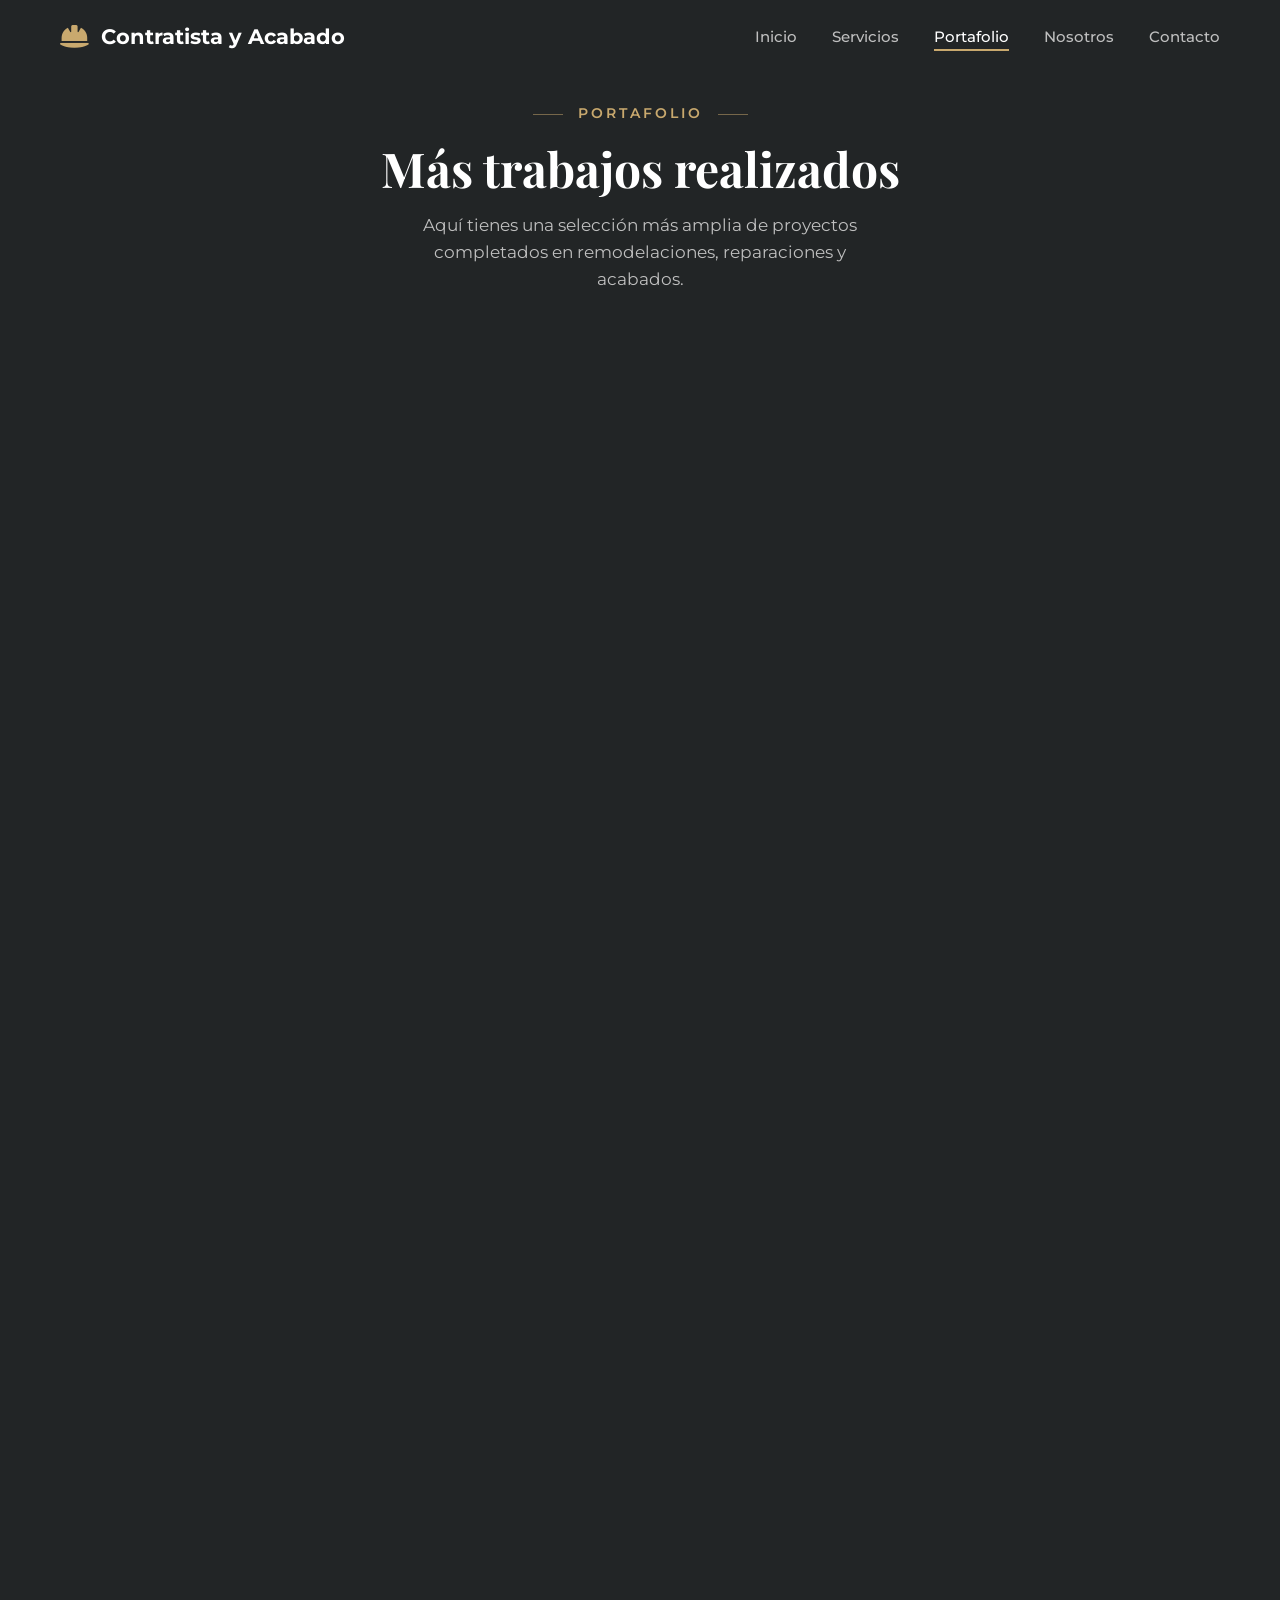
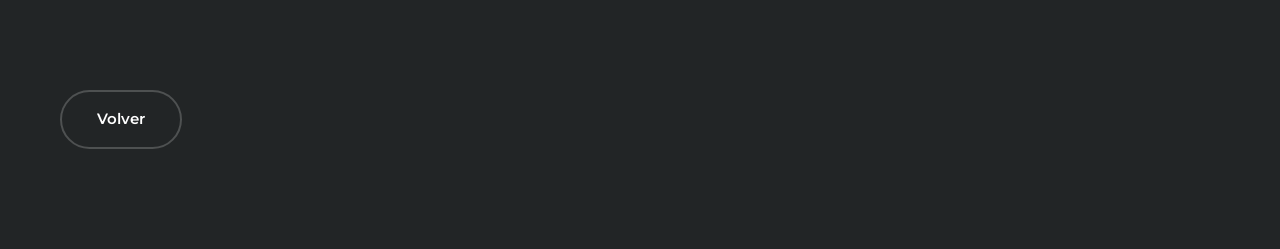
==== portfolio.html @ caec4cf6 "Add files via upload" ====
<!DOCTYPE html>
<html lang="es">
<head>
    <meta charset="UTF-8">
    <meta name="viewport" content="width=device-width, initial-scale=1.0">
    <title>Portafolio | Contratista y Acabado</title>
    <link rel="stylesheet" href="css/styles.css">
    <link rel="preconnect" href="https://fonts.googleapis.com">
    <link rel="preconnect" href="https://fonts.gstatic.com" crossorigin>
    <link href="https://fonts.googleapis.com/css2?family=Montserrat:wght@300;400;500;600;700;800&family=Playfair+Display:wght@400;500;600;700&display=swap" rel="stylesheet">
    <link rel="stylesheet" href="https://cdnjs.cloudflare.com/ajax/libs/font-awesome/6.5.1/css/all.min.css">
</head>
<body>
    <nav class="navbar" id="navbar">
        <div class="nav-container">
            <a href="index.html" class="logo">
                <i class="fas fa-hard-hat"></i>
                <span>Contratista y Acabado</span>
            </a>
            <button class="menu-toggle" id="menuToggle" aria-label="Abrir menú">
                <span></span>
                <span></span>
                <span></span>
            </button>
            <ul class="nav-links" id="navLinks">
                <li><a href="index.html#inicio" class="nav-link">Inicio</a></li>
                <li><a href="index.html#servicios" class="nav-link">Servicios</a></li>
                <li><a href="portfolio.html" class="nav-link active">Portafolio</a></li>
                <li><a href="index.html#nosotros" class="nav-link">Nosotros</a></li>
                <li><a href="index.html#contacto" class="nav-link">Contacto</a></li>
            </ul>
        </div>
    </nav>

    <section class="portfolio" id="trabajos">
        <div class="container">
            <div class="section-header">
                <span class="section-tag">Portafolio</span>
                <h2 class="section-title">Más trabajos realizados</h2>
                <p class="section-desc">Aquí tienes una selección más amplia de proyectos completados en remodelaciones, reparaciones y acabados.</p>
            </div>
            <div class="portfolio-grid">
                <div class="portfolio-item" data-category="remodelacion">
                    <img src="https://images.unsplash.com/photo-1505693416388-ac5ce068fe85?w=800&h=600&fit=crop" alt="Remodelación Exterior">
                    <div class="portfolio-overlay">
                        <div class="portfolio-info">
                            <span class="portfolio-tag">Remodelación</span>
                            <h3>Fachada Renovada</h3>
                            <p>Remodelación exterior con pintura y nuevos acabados.</p>
                            <button class="portfolio-btn" onclick="openLightbox(this)"><i class="fas fa-expand"></i> Ver Detalle</button>
                        </div>
                    </div>
                </div>
                <div class="portfolio-item" data-category="acabado">
                    <img src="https://images.unsplash.com/photo-1494526585095-c41746248156?w=800&h=600&fit=crop" alt="Acabado de lujo">
                    <div class="portfolio-overlay">
                        <div class="portfolio-info">
                            <span class="portfolio-tag">Acabados</span>
                            <h3>Acabado Moderno</h3>
                            <p>Texturizado y detalle en yeso para sala principal.</p>
                            <button class="portfolio-btn" onclick="openLightbox(this)"><i class="fas fa-expand"></i> Ver Detalle</button>
                        </div>
                    </div>
                </div>
                <div class="portfolio-item" data-category="reparacion">
                    <img src="https://images.unsplash.com/photo-1533495941368-0c6c6c96b87f?w=800&h=600&fit=crop" alt="Reparación de muro">
                    <div class="portfolio-overlay">
                        <div class="portfolio-info">
                            <span class="portfolio-tag">Reparación</span>
                            <h3>Muro Reforzado</h3>
                            <p>Reparación estructural con refuerzo de hormigón.</p>
                            <button class="portfolio-btn" onclick="openLightbox(this)"><i class="fas fa-expand"></i> Ver Detalle</button>
                        </div>
                    </div>
                </div>
                <div class="portfolio-item" data-category="remodelacion">
                    <img src="https://images.unsplash.com/photo-1524758631624-e2822e304c36?w=800&h=600&fit=crop" alt="Remodelación de oficina">
                    <div class="portfolio-overlay">
                        <div class="portfolio-info">
                            <span class="portfolio-tag">Remodelación</span>
                            <h3>Oficina Comercial</h3>
                            <p>Rediseño de espacio comercial con acabado elegante.</p>
                            <button class="portfolio-btn" onclick="openLightbox(this)"><i class="fas fa-expand"></i> Ver Detalle</button>
                        </div>
                    </div>
                </div>
                <div class="portfolio-item" data-category="acabado">
                    <img src="https://images.unsplash.com/photo-1505693416388-ac5ce068fe85?w=800&h=600&fit=crop" alt="Instalación de pisos">
                    <div class="portfolio-overlay">
                        <div class="portfolio-info">
                            <span class="portfolio-tag">Acabados</span>
                            <h3>Piso de alto impacto</h3>
                            <p>Instalación de piso en porcelanato con acabado premium.</p>
                            <button class="portfolio-btn" onclick="openLightbox(this)"><i class="fas fa-expand"></i> Ver Detalle</button>
                        </div>
                    </div>
                </div>
                <div class="portfolio-item" data-category="reparacion">
                    <img src="https://images.unsplash.com/photo-1542314831-068cd1dbfeeb?w=800&h=600&fit=crop" alt="Pintado interior">
                    <div class="portfolio-overlay">
                        <div class="portfolio-info">
                            <span class="portfolio-tag">Reparación</span>
                            <h3>Pintura Interior</h3>
                            <p>Trabajo de pintura con acabado impecable y duradero.</p>
                            <button class="portfolio-btn" onclick="openLightbox(this)"><i class="fas fa-expand"></i> Ver Detalle</button>
                        </div>
                    </div>
                </div>
                <div class="portfolio-item" data-category="acabado">
                    <img src="https://images.unsplash.com/photo-1600566753190-17f0baa2a6c3?w=600&h=400&fit=crop" alt="Pisos de Mármol">
                    <div class="portfolio-overlay">
                        <div class="portfolio-info">
                            <span class="portfolio-tag">Acabados</span>
                            <h3>Pisos de Mármol</h3>
                            <p>Instalación de pisos de mármol Carrara</p>
                            <button class="portfolio-btn" onclick="openLightbox(this)">
                                <i class="fas fa-expand"></i> Ver Detalle
                            </button>
                        </div>
                    </div>
                </div>
                <div class="portfolio-item" data-category="reparacion">
                    <img src="https://images.unsplash.com/photo-1581578731548-c64695cc6952?w=600&h=400&fit=crop" alt="Pintura Profesional">
                    <div class="portfolio-overlay">
                        <div class="portfolio-info">
                            <span class="portfolio-tag">Reparación</span>
                            <h3>Pintura Profesional</h3>
                            <p>Acabado impecable en interiores y exteriores</p>
                            <button class="portfolio-btn" onclick="openLightbox(this)">
                                <i class="fas fa-expand"></i> Ver Detalle
                            </button>
                        </div>
                    </div>
                </div>
                <div class="portfolio-item" data-category="remodelacion">
                    <img src="https://images.unsplash.com/photo-1600607687939-ce8a6c25118c?w=600&h=400&fit=crop" alt="Dormitorio Principal">
                    <div class="portfolio-overlay">
                        <div class="portfolio-info">
                            <span class="portfolio-tag">Remodelación</span>
                            <h3>Dormitorio Principal</h3>
                            <p>Suite con vestidor y baño privado</p>
                            <button class="portfolio-btn" onclick="openLightbox(this)">
                                <i class="fas fa-expand"></i> Ver Detalle
                            </button>
                        </div>
                    </div>
                </div>
                <div class="portfolio-item" data-category="acabado">
                    <img src="https://images.unsplash.com/photo-1600566752355-35792bedcfea?w=600&h=400&fit=crop" alt="Cocina Minimalista">
                    <div class="portfolio-overlay">
                        <div class="portfolio-info">
                            <span class="portfolio-tag">Acabados</span>
                            <h3>Cocina Minimalista</h3>
                            <p>Acabados en mate con iluminación LED</p>
                            <button class="portfolio-btn" onclick="openLightbox(this)">
                                <i class="fas fa-expand"></i> Ver Detalle
                            </button>
                        </div>
                    </div>
                </div>
                <div class="portfolio-item" data-category="acabado">
                    <img src="https://images.unsplash.com/photo-1600566753190-17f0baa2a6c3?w=600&h=400&fit=crop" alt="Pisos de Mármol">
                    <div class="portfolio-overlay">
                        <div class="portfolio-info">
                            <span class="portfolio-tag">Acabados</span>
                            <h3>Pisos de Mármol</h3>
                            <p>Instalación de pisos de mármol Carrara</p>
                            <button class="portfolio-btn" onclick="openLightbox(this)">
                                <i class="fas fa-expand"></i> Ver Detalle
                            </button>
                        </div>
                    </div>
                </div>
                <div class="portfolio-item" data-category="reparacion">
                    <img src="https://images.unsplash.com/photo-1581578731548-c64695cc6952?w=600&h=400&fit=crop" alt="Pintura Profesional">
                    <div class="portfolio-overlay">
                        <div class="portfolio-info">
                            <span class="portfolio-tag">Reparación</span>
                            <h3>Pintura Profesional</h3>
                            <p>Acabado impecable en interiores y exteriores</p>
                            <button class="portfolio-btn" onclick="openLightbox(this)">
                                <i class="fas fa-expand"></i> Ver Detalle
                            </button>
                        </div>
                    </div>
                </div>
                <div class="portfolio-item" data-category="remodelacion">
                    <img src="https://images.unsplash.com/photo-1600607687939-ce8a6c25118c?w=600&h=400&fit=crop" alt="Dormitorio Principal">
                    <div class="portfolio-overlay">
                        <div class="portfolio-info">
                            <span class="portfolio-tag">Remodelación</span>
                            <h3>Dormitorio Principal</h3>
                            <p>Suite con vestidor y baño privado</p>
                            <button class="portfolio-btn" onclick="openLightbox(this)">
                                <i class="fas fa-expand"></i> Ver Detalle
                            </button>
                        </div>
                    </div>
                </div>
                <div class="portfolio-item" data-category="acabado">
                    <img src="https://images.unsplash.com/photo-1600566752355-35792bedcfea?w=600&h=400&fit=crop" alt="Cocina Minimalista">
                    <div class="portfolio-overlay">
                        <div class="portfolio-info">
                            <span class="portfolio-tag">Acabados</span>
                            <h3>Cocina Minimalista</h3>
                            <p>Acabados en mate con iluminación LED</p>
                            <button class="portfolio-btn" onclick="openLightbox(this)">
                                <i class="fas fa-expand"></i> Ver Detalle
                            </button>
                        </div>
                    </div>
                </div>
                <div class="portfolio-item" data-category="acabado">
                    <img src="https://images.unsplash.com/photo-1600566753190-17f0baa2a6c3?w=600&h=400&fit=crop" alt="Pisos de Mármol">
                    <div class="portfolio-overlay">
                        <div class="portfolio-info">
                            <span class="portfolio-tag">Acabados</span>
                            <h3>Pisos de Mármol</h3>
                            <p>Instalación de pisos de mármol Carrara</p>
                            <button class="portfolio-btn" onclick="openLightbox(this)">
                                <i class="fas fa-expand"></i> Ver Detalle
                            </button>
                        </div>
                    </div>
                </div>
                <div class="portfolio-item" data-category="reparacion">
                    <img src="https://images.unsplash.com/photo-1581578731548-c64695cc6952?w=600&h=400&fit=crop" alt="Pintura Profesional">
                    <div class="portfolio-overlay">
                        <div class="portfolio-info">
                            <span class="portfolio-tag">Reparación</span>
                            <h3>Pintura Profesional</h3>
                            <p>Acabado impecable en interiores y exteriores</p>
                            <button class="portfolio-btn" onclick="openLightbox(this)">
                                <i class="fas fa-expand"></i> Ver Detalle
                            </button>
                        </div>
                    </div>
                </div>
                <div class="portfolio-item" data-category="remodelacion">
                    <img src="https://images.unsplash.com/photo-1600607687939-ce8a6c25118c?w=600&h=400&fit=crop" alt="Dormitorio Principal">
                    <div class="portfolio-overlay">
                        <div class="portfolio-info">
                            <span class="portfolio-tag">Remodelación</span>
                            <h3>Dormitorio Principal</h3>
                            <p>Suite con vestidor y baño privado</p>
                            <button class="portfolio-btn" onclick="openLightbox(this)">
                                <i class="fas fa-expand"></i> Ver Detalle
                            </button>
                        </div>
                    </div>
                </div>
                <div class="portfolio-item" data-category="acabado">
                    <img src="https://images.unsplash.com/photo-1600566752355-35792bedcfea?w=600&h=400&fit=crop" alt="Cocina Minimalista">
                    <div class="portfolio-overlay">
                        <div class="portfolio-info">
                            <span class="portfolio-tag">Acabados</span>
                            <h3>Cocina Minimalista</h3>
                            <p>Acabados en mate con iluminación LED</p>
                            <button class="portfolio-btn" onclick="openLightbox(this)">
                                <i class="fas fa-expand"></i> Ver Detalle
                            </button>
                        </div>
                    </div>
                </div>
                <div class="portfolio-item" data-category="acabado">
                    <img src="https://images.unsplash.com/photo-1600566753190-17f0baa2a6c3?w=600&h=400&fit=crop" alt="Pisos de Mármol">
                    <div class="portfolio-overlay">
                        <div class="portfolio-info">
                            <span class="portfolio-tag">Acabados</span>
                            <h3>Pisos de Mármol</h3>
                            <p>Instalación de pisos de mármol Carrara</p>
                            <button class="portfolio-btn" onclick="openLightbox(this)">
                                <i class="fas fa-expand"></i> Ver Detalle
                            </button>
                        </div>
                    </div>
                </div>
                <div class="portfolio-item" data-category="reparacion">
                    <img src="https://images.unsplash.com/photo-1581578731548-c64695cc6952?w=600&h=400&fit=crop" alt="Pintura Profesional">
                    <div class="portfolio-overlay">
                        <div class="portfolio-info">
                            <span class="portfolio-tag">Reparación</span>
                            <h3>Pintura Profesional</h3>
                            <p>Acabado impecable en interiores y exteriores</p>
                            <button class="portfolio-btn" onclick="openLightbox(this)">
                                <i class="fas fa-expand"></i> Ver Detalle
                            </button>
                        </div>
                    </div>
                </div>
                <div class="portfolio-item" data-category="remodelacion">
                    <img src="https://images.unsplash.com/photo-1600607687939-ce8a6c25118c?w=600&h=400&fit=crop" alt="Dormitorio Principal">
                    <div class="portfolio-overlay">
                        <div class="portfolio-info">
                            <span class="portfolio-tag">Remodelación</span>
                            <h3>Dormitorio Principal</h3>
                            <p>Suite con vestidor y baño privado</p>
                            <button class="portfolio-btn" onclick="openLightbox(this)">
                                <i class="fas fa-expand"></i> Ver Detalle
                            </button>
                        </div>
                    </div>
                </div>
                <div class="portfolio-item" data-category="acabado">
                    <img src="https://images.unsplash.com/photo-1600566752355-35792bedcfea?w=600&h=400&fit=crop" alt="Cocina Minimalista">
                    <div class="portfolio-overlay">
                        <div class="portfolio-info">
                            <span class="portfolio-tag">Acabados</span>
                            <h3>Cocina Minimalista</h3>
                            <p>Acabados en mate con iluminación LED</p>
                            <button class="portfolio-btn" onclick="openLightbox(this)">
                                <i class="fas fa-expand"></i> Ver Detalle
                            </button>
                        </div>
                    </div>
                </div>
            </div>
            <div class="portfolio-more">
                <a href="index.html#trabajos" class="btn btn-outline">Volver</a>
            </div>
        </div>
    </section>

    <div class="lightbox" id="lightbox">
        <button class="lightbox-close" onclick="closeLightbox()"><i class="fas fa-times"></i></button>
        <img src="" alt="Imagen ampliada" id="lightboxImg">
        <div class="lightbox-caption" id="lightboxCaption"></div>
    </div>

    <script src="js/script.js"></script>
</body>
</html>
---- css/styles.css ----
/* ============================================
   PALETA DE COLORES
   Onyx:      #222526
   Graphite:  #353A3E
   Platinum:  #E0E0E0
   Jet Black: #1A1A1A
   Ash:       #BFBFBF
   ============================================ */

:root {
    --onyx: #222526;
    --graphite: #353A3E;
    --platinum: #E0E0E0;
    --jet-black: #1A1A1A;
    --ash: #BFBFBF;
    --white: #FFFFFF;
    --whatsapp: #25D366;
    --whatsapp-dark: #128C7E;
    --accent: #C9A96E;
    --accent-light: #E8D5A3;
}

* {
    margin: 0;
    padding: 0;
    box-sizing: border-box;
}

html {
    scroll-behavior: smooth;
    font-size: 16px;
}

body {
    font-family: 'Montserrat', sans-serif;
    background-color: var(--jet-black);
    color: var(--platinum);
    line-height: 1.6;
    overflow-x: hidden;
}

.container {
    max-width: 1200px;
    margin: 0 auto;
    padding: 0 20px;
}

/* ============================================
   NAVEGACIÓN
   ============================================ */
.navbar {
    position: fixed;
    top: 0;
    left: 0;
    width: 100%;
    z-index: 1000;
    padding: 20px 0;
    transition: all 0.4s ease;
    background: transparent;
}

.navbar.scrolled {
    background: rgba(26, 26, 26, 0.95);
    backdrop-filter: blur(20px);
    padding: 15px 0;
    box-shadow: 0 4px 30px rgba(0, 0, 0, 0.3);
}

.nav-container {
    max-width: 1200px;
    margin: 0 auto;
    padding: 0 20px;
    display: flex;
    justify-content: space-between;
    align-items: center;
}

.logo {
    display: flex;
    align-items: center;
    gap: 12px;
    text-decoration: none;
    color: var(--white);
    font-weight: 700;
    font-size: 1.3rem;
    transition: all 0.3s ease;
}

.logo i {
    font-size: 1.6rem;
    color: var(--accent);
    transition: transform 0.3s ease;
}

.logo:hover i {
    transform: rotate(15deg) scale(1.1);
}

.nav-links {
    display: flex;
    list-style: none;
    gap: 35px;
}

.nav-link {
    text-decoration: none;
    color: var(--ash);
    font-weight: 500;
    font-size: 0.95rem;
    position: relative;
    transition: color 0.3s ease;
    padding: 5px 0;
}

.nav-link::after {
    content: '';
    position: absolute;
    bottom: 0;
    left: 0;
    width: 0;
    height: 2px;
    background: var(--accent);
    transition: width 0.3s ease;
}

.nav-link:hover,
.nav-link.active {
    color: var(--white);
}

.nav-link:hover::after,
.nav-link.active::after {
    width: 100%;
}

.menu-toggle {
    display: none;
    flex-direction: column;
    gap: 5px;
    background: none;
    border: none;
    cursor: pointer;
    padding: 5px;
}

.menu-toggle span {
    display: block;
    width: 28px;
    height: 2px;
    background: var(--white);
    transition: all 0.3s ease;
    border-radius: 2px;
}

.menu-toggle.active span:nth-child(1) {
    transform: rotate(45deg) translate(5px, 5px);
}

.menu-toggle.active span:nth-child(2) {
    opacity: 0;
}

.menu-toggle.active span:nth-child(3) {
    transform: rotate(-45deg) translate(5px, -5px);
}

/* ============================================
   HERO
   ============================================ */
.hero {
    min-height: 100vh;
    display: flex;
    align-items: center;
    justify-content: center;
    position: relative;
    background: linear-gradient(135deg, var(--jet-black) 0%, var(--onyx) 50%, var(--graphite) 100%);
    overflow: hidden;
}

.hero::before {
    content: '';
    position: absolute;
    top: -50%;
    right: -20%;
    width: 600px;
    height: 600px;
    background: radial-gradient(circle, rgba(201, 169, 110, 0.08) 0%, transparent 70%);
    border-radius: 50%;
    animation: pulse 8s ease-in-out infinite;
}

.hero::after {
    content: '';
    position: absolute;
    bottom: -30%;
    left: -10%;
    width: 400px;
    height: 400px;
    background: radial-gradient(circle, rgba(191, 191, 191, 0.05) 0%, transparent 70%);
    border-radius: 50%;
    animation: pulse 10s ease-in-out infinite reverse;
}

@keyframes pulse {
    0%, 100% { transform: scale(1); opacity: 0.5; }
    50% { transform: scale(1.2); opacity: 1; }
}

.hero-overlay {
    position: absolute;
    top: 0;
    left: 0;
    width: 100%;
    height: 100%;
    background: url("data:image/svg+xml,%3Csvg width='60' height='60' viewBox='0 0 60 60' xmlns='http://www.w3.org/2000/svg'%3E%3Cg fill='none' fill-rule='evenodd'%3E%3Cg fill='%23ffffff' fill-opacity='0.02'%3E%3Cpath d='M36 34v-4h-2v4h-4v2h4v4h2v-4h4v-2h-4zm0-30V0h-2v4h-4v2h4v4h2V6h4V4h-4zM6 34v-4H4v4H0v2h4v4h2v-4h4v-2H6zM6 4V0H4v4H0v2h4v4h2V6h4V4H6z'/%3E%3C/g%3E%3C/g%3E%3C/svg%3E");
    opacity: 0.5;
}

.hero-content {
    position: relative;
    z-index: 2;
    text-align: center;
    max-width: 800px;
    padding: 0 20px;
    animation: fadeInUp 1s ease-out;
}

@keyframes fadeInUp {
    from {
        opacity: 0;
        transform: translateY(40px);
    }
    to {
        opacity: 1;
        transform: translateY(0);
    }
}

.hero-badge {
    display: inline-flex;
    align-items: center;
    gap: 8px;
    background: rgba(201, 169, 110, 0.15);
    border: 1px solid rgba(201, 169, 110, 0.3);
    padding: 8px 20px;
    border-radius: 50px;
    font-size: 0.85rem;
    color: var(--accent);
    margin-bottom: 30px;
    animation: fadeInUp 1s ease-out 0.2s both;
}

.hero-badge i {
    color: var(--accent);
}

.hero-title {
    font-family: 'Playfair Display', serif;
    font-size: clamp(2.5rem, 6vw, 4.5rem);
    font-weight: 700;
    color: var(--white);
    line-height: 1.15;
    margin-bottom: 25px;
    animation: fadeInUp 1s ease-out 0.3s both;
}

.hero-title .highlight {
    color: var(--accent);
    position: relative;
}

.hero-title .highlight::after {
    content: '';
    position: absolute;
    bottom: 5px;
    left: 0;
    width: 100%;
    height: 8px;
    background: rgba(201, 169, 110, 0.2);
    z-index: -1;
    border-radius: 4px;
}

.hero-subtitle {
    font-size: 1.15rem;
    color: var(--ash);
    max-width: 600px;
    margin: 0 auto 40px;
    line-height: 1.8;
    animation: fadeInUp 1s ease-out 0.5s both;
}

.hero-buttons {
    display: flex;
    gap: 20px;
    justify-content: center;
    flex-wrap: wrap;
    animation: fadeInUp 1s ease-out 0.7s both;
}

/* Botones */
.btn {
    display: inline-flex;
    align-items: center;
    gap: 10px;
    padding: 15px 35px;
    border-radius: 50px;
    font-weight: 600;
    font-size: 0.95rem;
    text-decoration: none;
    transition: all 0.4s cubic-bezier(0.4, 0, 0.2, 1);
    cursor: pointer;
    border: none;
    position: relative;
    overflow: hidden;
}

.btn::before {
    content: '';
    position: absolute;
    top: 0;
    left: -100%;
    width: 100%;
    height: 100%;
    background: linear-gradient(90deg, transparent, rgba(255,255,255,0.2), transparent);
    transition: left 0.5s ease;
}

.btn:hover::before {
    left: 100%;
}

.btn-primary {
    background: var(--accent);
    color: var(--jet-black);
    box-shadow: 0 10px 30px rgba(201, 169, 110, 0.3);
}

.btn-primary:hover {
    transform: translateY(-3px);
    box-shadow: 0 15px 40px rgba(201, 169, 110, 0.4);
}

.btn-outline {
    background: transparent;
    color: var(--white);
    border: 2px solid rgba(255, 255, 255, 0.2);
}

.btn-outline:hover {
    border-color: var(--accent);
    color: var(--accent);
    transform: translateY(-3px);
}

.btn-whatsapp {
    background: var(--whatsapp);
    color: var(--white);
    font-size: 1.1rem;
    padding: 18px 45px;
    box-shadow: 0 10px 30px rgba(37, 211, 102, 0.3);
}

.btn-whatsapp:hover {
    background: var(--whatsapp-dark);
    transform: translateY(-3px);
    box-shadow: 0 15px 40px rgba(37, 211, 102, 0.4);
}

.hero-scroll {
    position: absolute;
    bottom: 40px;
    left: 50%;
    transform: translateX(-50%);
    display: flex;
    flex-direction: column;
    align-items: center;
    gap: 10px;
    color: var(--ash);
    font-size: 0.8rem;
    animation: fadeInUp 1s ease-out 1s both;
}

.scroll-mouse {
    width: 24px;
    height: 40px;
    border: 2px solid var(--ash);
    border-radius: 12px;
    position: relative;
}

.scroll-wheel {
    width: 4px;
    height: 8px;
    background: var(--accent);
    border-radius: 2px;
    position: absolute;
    top: 8px;
    left: 50%;
    transform: translateX(-50%);
    animation: scrollWheel 2s ease-in-out infinite;
}

@keyframes scrollWheel {
    0% { top: 8px; opacity: 1; }
    100% { top: 24px; opacity: 0; }
}

/* ============================================
   ESTADÍSTICAS
   ============================================ */
.stats-section {
    background: var(--onyx);
    padding: 60px 0;
    position: relative;
}

.stats-section::before {
    content: '';
    position: absolute;
    top: 0;
    left: 0;
    width: 100%;
    height: 1px;
    background: linear-gradient(90deg, transparent, var(--graphite), transparent);
}

.stats-container {
    max-width: 1200px;
    margin: 0 auto;
    padding: 0 20px;
    display: grid;
    grid-template-columns: repeat(4, 1fr);
    gap: 40px;
}

.stat-item {
    text-align: center;
    padding: 20px;
    opacity: 0;
    transform: translateY(30px);
    transition: all 0.6s ease;
}

.stat-item.visible {
    opacity: 1;
    transform: translateY(0);
}

.stat-icon {
    width: 60px;
    height: 60px;
    background: rgba(201, 169, 110, 0.1);
    border-radius: 16px;
    display: flex;
    align-items: center;
    justify-content: center;
    margin: 0 auto 15px;
    font-size: 1.5rem;
    color: var(--accent);
    transition: all 0.3s ease;
}

.stat-item:hover .stat-icon {
    background: var(--accent);
    color: var(--jet-black);
    transform: rotateY(360deg);
}

.stat-number {
    font-family: 'Playfair Display', serif;
    font-size: 2.8rem;
    font-weight: 700;
    color: var(--white);
    line-height: 1;
    margin-bottom: 8px;
}

.stat-label {
    font-size: 0.9rem;
    color: var(--ash);
    font-weight: 500;
}

/* ============================================
   SECCIONES GENERALES
   ============================================ */
.section-header {
    text-align: center;
    margin-bottom: 60px;
}

.section-tag {
    display: inline-block;
    font-size: 0.85rem;
    font-weight: 600;
    text-transform: uppercase;
    letter-spacing: 3px;
    color: var(--accent);
    margin-bottom: 15px;
    position: relative;
}

.section-tag::before,
.section-tag::after {
    content: '';
    display: inline-block;
    width: 30px;
    height: 1px;
    background: var(--accent);
    vertical-align: middle;
    margin: 0 15px;
    opacity: 0.5;
}

.section-title {
    font-family: 'Playfair Display', serif;
    font-size: clamp(2rem, 4vw, 3rem);
    font-weight: 700;
    color: var(--white);
    margin-bottom: 15px;
    line-height: 1.2;
}

.section-desc {
    font-size: 1.05rem;
    color: var(--ash);
    max-width: 500px;
    margin: 0 auto;
}

/* ============================================
   SERVICIOS
   ============================================ */
.services {
    padding: 100px 0;
    background: var(--jet-black);
    position: relative;
}

.services::before {
    content: '';
    position: absolute;
    top: 0;
    left: 0;
    width: 100%;
    height: 1px;
    background: linear-gradient(90deg, transparent, var(--graphite), transparent);
}

.services-grid {
    display: grid;
    grid-template-columns: repeat(3, 1fr);
    gap: 30px;
}

.service-card {
    background: var(--onyx);
    border: 1px solid rgba(255, 255, 255, 0.05);
    border-radius: 20px;
    padding: 40px 30px;
    text-align: center;
    transition: all 0.4s cubic-bezier(0.4, 0, 0.2, 1);
    position: relative;
    overflow: hidden;
    opacity: 0;
    transform: translateY(40px);
}

.service-card.visible {
    opacity: 1;
    transform: translateY(0);
}

.service-card::before {
    content: '';
    position: absolute;
    top: 0;
    left: 0;
    width: 100%;
    height: 3px;
    background: linear-gradient(90deg, var(--accent), transparent);
    transform: scaleX(0);
    transform-origin: left;
    transition: transform 0.4s ease;
}

.service-card:hover {
    transform: translateY(-10px);
    border-color: rgba(201, 169, 110, 0.2);
    box-shadow: 0 20px 50px rgba(0, 0, 0, 0.3);
}

.service-card:hover::before {
    transform: scaleX(1);
}

.service-icon {
    width: 70px;
    height: 70px;
    background: rgba(201, 169, 110, 0.1);
    border-radius: 20px;
    display: flex;
    align-items: center;
    justify-content: center;
    margin: 0 auto 25px;
    font-size: 1.8rem;
    color: var(--accent);
    transition: all 0.3s ease;
}

.service-card:hover .service-icon {
    background: var(--accent);
    color: var(--jet-black);
    transform: scale(1.1) rotate(-5deg);
}

.service-card h3 {
    font-size: 1.3rem;
    font-weight: 700;
    color: var(--white);
    margin-bottom: 15px;
}

.service-card p {
    font-size: 0.95rem;
    color: var(--ash);
    line-height: 1.7;
    margin-bottom: 25px;
}

.service-link {
    display: inline-flex;
    align-items: center;
    gap: 8px;
    color: var(--accent);
    text-decoration: none;
    font-weight: 600;
    font-size: 0.9rem;
    transition: all 0.3s ease;
}

.service-link i {
    transition: transform 0.3s ease;
}

.service-link:hover {
    color: var(--accent-light);
}

.service-link:hover i {
    transform: translateX(5px);
}

/* ============================================
   PORTAFOLIO / TRABAJOS
   ============================================ */
.portfolio {
    padding: 100px 0;
    background: var(--onyx);
}

.portfolio-filter {
    display: flex;
    justify-content: center;
    gap: 15px;
    margin-bottom: 50px;
    flex-wrap: wrap;
}

.filter-btn {
    padding: 10px 25px;
    background: transparent;
    border: 1px solid rgba(255, 255, 255, 0.1);
    border-radius: 50px;
    color: var(--ash);
    font-family: 'Montserrat', sans-serif;
    font-weight: 500;
    cursor: pointer;
    transition: all 0.3s ease;
    font-size: 0.9rem;
}

.filter-btn:hover,
.filter-btn.active {
    background: var(--accent);
    color: var(--jet-black);
    border-color: var(--accent);
}

.portfolio-grid {
    display: grid;
    grid-template-columns: repeat(4, 1fr);
    gap: 20px;
}

.portfolio-item {
    position: relative;
    border-radius: 16px;
    overflow: hidden;
    aspect-ratio: 4/3;
    cursor: pointer;
    opacity: 0;
    transform: scale(0.9);
    transition: all 0.5s cubic-bezier(0.4, 0, 0.2, 1);
}

.portfolio-item.visible {
    opacity: 1;
    transform: scale(1);
}

.portfolio-item.hidden {
    display: none;
}

.portfolio-item img {
    width: 100%;
    height: 100%;
    object-fit: cover;
    transition: transform 0.6s ease;
}

.portfolio-item:hover img {
    transform: scale(1.15);
}

.portfolio-overlay {
    position: absolute;
    top: 0;
    left: 0;
    width: 100%;
    height: 100%;
    background: linear-gradient(to top, rgba(26, 26, 26, 0.95) 0%, rgba(26, 26, 26, 0.4) 50%, transparent 100%);
    display: flex;
    align-items: flex-end;
    padding: 25px;
    opacity: 0;
    transition: opacity 0.4s ease;
}

.portfolio-item:hover .portfolio-overlay {
    opacity: 1;
}

.portfolio-info {
    transform: translateY(20px);
    transition: transform 0.4s ease;
}

.portfolio-item:hover .portfolio-info {
    transform: translateY(0);
}

.portfolio-tag {
    display: inline-block;
    background: var(--accent);
    color: var(--jet-black);
    padding: 4px 12px;
    border-radius: 20px;
    font-size: 0.75rem;
    font-weight: 600;
    margin-bottom: 10px;
}

.portfolio-info h3 {
    font-size: 1.2rem;
    font-weight: 700;
    color: var(--white);
    margin-bottom: 5px;
}

.portfolio-info p {
    font-size: 0.85rem;
    color: var(--ash);
    margin-bottom: 15px;
}

.portfolio-btn {
    background: rgba(255, 255, 255, 0.1);
    border: 1px solid rgba(255, 255, 255, 0.2);
    color: var(--white);
    padding: 8px 16px;
    border-radius: 8px;
    font-family: 'Montserrat', sans-serif;
    font-size: 0.8rem;
    cursor: pointer;
    transition: all 0.3s ease;
    display: inline-flex;
    align-items: center;
    gap: 6px;
}

.portfolio-btn:hover {
    background: var(--accent);
    color: var(--jet-black);
    border-color: var(--accent);
}

/* ============================================
   NOSOTROS
   ============================================ */
.about {
    padding: 100px 0;
    background: var(--jet-black);
}

.about-grid {
    display: grid;
    grid-template-columns: 1fr 1fr;
    gap: 80px;
    align-items: center;
}

.about-image {
    position: relative;
}

.about-img-wrapper {
    position: relative;
    border-radius: 20px;
    overflow: hidden;
}

.about-img-wrapper img {
    width: 100%;
    height: auto;
    display: block;
    border-radius: 20px;
    transition: transform 0.6s ease;
}

.about-img-wrapper:hover img {
    transform: scale(1.05);
}

.about-experience {
    position: absolute;
    bottom: -20px;
    right: -20px;
    background: var(--accent);
    color: var(--jet-black);
    padding: 25px 30px;
    border-radius: 16px;
    text-align: center;
    box-shadow: 0 15px 40px rgba(201, 169, 110, 0.3);
    animation: float 3s ease-in-out infinite;
}

@keyframes float {
    0%, 100% { transform: translateY(0); }
    50% { transform: translateY(-10px); }
}

.exp-number {
    display: block;
    font-family: 'Playfair Display', serif;
    font-size: 2.5rem;
    font-weight: 700;
    line-height: 1;
}

.exp-text {
    font-size: 0.85rem;
    font-weight: 600;
    line-height: 1.3;
}

.about-content .section-title {
    text-align: left;
    margin-bottom: 25px;
}

.about-text {
    color: var(--ash);
    margin-bottom: 20px;
    line-height: 1.8;
    font-size: 1rem;
}

.about-features {
    display: grid;
    grid-template-columns: 1fr 1fr;
    gap: 15px;
    margin-top: 30px;
}

.feature {
    display: flex;
    align-items: center;
    gap: 12px;
    color: var(--platinum);
    font-size: 0.95rem;
    font-weight: 500;
}

.feature i {
    color: var(--accent);
    font-size: 1.1rem;
}

/* ============================================
   TESTIMONIOS
   ============================================ */
.testimonials {
    padding: 100px 0;
    background: var(--onyx);
}

.testimonials-slider {
    position: relative;
    max-width: 800px;
    margin: 0 auto;
    min-height: 280px;
}

.testimonial-card {
    position: absolute;
    top: 0;
    left: 0;
    width: 100%;
    background: var(--graphite);
    border-radius: 20px;
    padding: 40px;
    opacity: 0;
    transform: translateX(50px);
    transition: all 0.6s ease;
    pointer-events: none;
}

.testimonial-card.active {
    opacity: 1;
    transform: translateX(0);
    pointer-events: all;
}

.testimonial-stars {
    color: var(--accent);
    font-size: 1rem;
    margin-bottom: 20px;
    display: flex;
    gap: 4px;
}

.testimonial-text {
    font-size: 1.1rem;
    color: var(--platinum);
    line-height: 1.8;
    font-style: italic;
    margin-bottom: 30px;
}

.testimonial-author {
    display: flex;
    align-items: center;
    gap: 15px;
}

.author-avatar {
    width: 50px;
    height: 50px;
    background: var(--accent);
    color: var(--jet-black);
    border-radius: 50%;
    display: flex;
    align-items: center;
    justify-content: center;
    font-weight: 700;
    font-size: 1rem;
}

.author-info h4 {
    color: var(--white);
    font-size: 1rem;
    margin-bottom: 3px;
}

.author-info span {
    color: var(--ash);
    font-size: 0.85rem;
}

.testimonial-dots {
    display: flex;
    justify-content: center;
    gap: 10px;
    margin-top: 30px;
}

.dot {
    width: 12px;
    height: 12px;
    border-radius: 50%;
    background: rgba(255, 255, 255, 0.2);
    cursor: pointer;
    transition: all 0.3s ease;
}

.dot.active {
    background: var(--accent);
    transform: scale(1.2);
}

/* ============================================
   CONTACTO
   ============================================ */
.contact {
    padding: 100px 0;
    background: var(--jet-black);
    position: relative;
}

.contact::before {
    content: '';
    position: absolute;
    top: 0;
    left: 0;
    width: 100%;
    height: 1px;
    background: linear-gradient(90deg, transparent, var(--graphite), transparent);
}

.contact-wrapper {
    display: grid;
    grid-template-columns: 1fr 1fr;
    gap: 60px;
    align-items: center;
}

.contact-info .section-title {
    text-align: left;
    margin-bottom: 20px;
}

.contact-desc {
    color: var(--ash);
    font-size: 1.05rem;
    line-height: 1.8;
    margin-bottom: 40px;
}

.contact-details {
    display: flex;
    flex-direction: column;
    gap: 25px;
    margin-bottom: 40px;
}

.contact-item {
    display: flex;
    align-items: center;
    gap: 20px;
}

.contact-icon {
    width: 55px;
    height: 55px;
    background: var(--onyx);
    border-radius: 14px;
    display: flex;
    align-items: center;
    justify-content: center;
    font-size: 1.3rem;
    color: var(--accent);
    transition: all 0.3s ease;
    flex-shrink: 0;
}

.contact-item:hover .contact-icon {
    background: var(--accent);
    color: var(--jet-black);
    transform: scale(1.1);
}

.contact-text {
    display: flex;
    flex-direction: column;
}

.contact-text span:first-child {
    font-size: 0.85rem;
    color: var(--ash);
    margin-bottom: 3px;
}

.contact-text a,
.contact-text span:last-child {
    color: var(--white);
    text-decoration: none;
    font-weight: 600;
    font-size: 1rem;
    transition: color 0.3s ease;
}

.contact-text a:hover {
    color: var(--accent);
}

.contact-social {
    display: flex;
    align-items: center;
    gap: 15px;
}

.contact-social span {
    color: var(--ash);
    font-size: 0.9rem;
}

.contact-social a {
    width: 42px;
    height: 42px;
    background: var(--onyx);
    border-radius: 50%;
    display: flex;
    align-items: center;
    justify-content: center;
    color: var(--ash);
    text-decoration: none;
    transition: all 0.3s ease;
    border: 1px solid rgba(255, 255, 255, 0.05);
}

.contact-social a:hover {
    background: var(--accent);
    color: var(--jet-black);
    transform: translateY(-3px);
}

/* CTA Card */
.cta-card {
    background: linear-gradient(145deg, var(--graphite), var(--onyx));
    border: 1px solid rgba(201, 169, 110, 0.15);
    border-radius: 24px;
    padding: 50px 40px;
    text-align: center;
    position: relative;
    overflow: hidden;
}

.cta-card::before {
    content: '';
    position: absolute;
    top: -50%;
    right: -50%;
    width: 200px;
    height: 200px;
    background: radial-gradient(circle, rgba(37, 211, 102, 0.1) 0%, transparent 70%);
    border-radius: 50%;
}

.cta-icon {
    width: 90px;
    height: 90px;
    background: var(--whatsapp);
    border-radius: 24px;
    display: flex;
    align-items: center;
    justify-content: center;
    margin: 0 auto 25px;
    font-size: 2.5rem;
    color: var(--white);
    box-shadow: 0 15px 40px rgba(37, 211, 102, 0.3);
    animation: pulseWhatsApp 2s ease-in-out infinite;
}

@keyframes pulseWhatsApp {
    0%, 100% { transform: scale(1); }
    50% { transform: scale(1.05); }
}

.cta-card h3 {
    font-size: 1.5rem;
    color: var(--white);
    margin-bottom: 10px;
}

.cta-card p {
    color: var(--ash);
    margin-bottom: 30px;
    font-size: 0.95rem;
}

.cta-features {
    display: flex;
    flex-direction: column;
    gap: 10px;
    margin-top: 25px;
}

.cta-features span {
    display: flex;
    align-items: center;
    justify-content: center;
    gap: 8px;
    color: var(--ash);
    font-size: 0.85rem;
}

.cta-features i {
    color: var(--whatsapp);
    font-size: 0.8rem;
}

/* ============================================
   FOOTER
   ============================================ */
.footer {
    background: var(--jet-black);
    padding: 80px 0 30px;
    border-top: 1px solid rgba(255, 255, 255, 0.05);
}

.footer-grid {
    display: grid;
    grid-template-columns: 2fr 1fr 1fr 1fr;
    gap: 50px;
    margin-bottom: 50px;
}

.footer-logo {
    display: flex;
    align-items: center;
    gap: 12px;
    text-decoration: none;
    color: var(--white);
    font-weight: 700;
    font-size: 1.2rem;
    margin-bottom: 20px;
}

.footer-logo i {
    color: var(--accent);
    font-size: 1.5rem;
}

.footer-brand p {
    color: var(--ash);
    font-size: 0.95rem;
    line-height: 1.8;
    max-width: 300px;
}

.footer-links h4 {
    color: var(--white);
    font-size: 1rem;
    font-weight: 600;
    margin-bottom: 20px;
}

.footer-links ul {
    list-style: none;
}

.footer-links li {
    margin-bottom: 12px;
}

.footer-links a {
    color: var(--ash);
    text-decoration: none;
    font-size: 0.9rem;
    transition: all 0.3s ease;
    display: inline-block;
}

.footer-links a:hover {
    color: var(--accent);
    transform: translateX(5px);
}

.footer-bottom {
    display: flex;
    justify-content: space-between;
    align-items: center;
    padding-top: 30px;
    border-top: 1px solid rgba(255, 255, 255, 0.05);
}

.footer-bottom p {
    color: var(--ash);
    font-size: 0.85rem;
}

.back-to-top {
    width: 45px;
    height: 45px;
    background: var(--onyx);
    border-radius: 50%;
    display: flex;
    align-items: center;
    justify-content: center;
    color: var(--white);
    text-decoration: none;
    transition: all 0.3s ease;
    border: 1px solid rgba(255, 255, 255, 0.1);
}

.back-to-top:hover {
    background: var(--accent);
    color: var(--jet-black);
    transform: translateY(-5px);
}

/* ============================================
   WHATSAPP FLOTANTE
   ============================================ */
.whatsapp-float {
    position: fixed;
    bottom: 30px;
    right: 30px;
    width: 60px;
    height: 60px;
    background: var(--whatsapp);
    border-radius: 50%;
    display: flex;
    align-items: center;
    justify-content: center;
    color: var(--white);
    font-size: 1.8rem;
    text-decoration: none;
    box-shadow: 0 10px 30px rgba(37, 211, 102, 0.4);
    z-index: 999;
    transition: all 0.3s ease;
    animation: floatWhatsApp 3s ease-in-out infinite;
}

@keyframes floatWhatsApp {
    0%, 100% { transform: translateY(0); }
    50% { transform: translateY(-8px); }
}

.whatsapp-float:hover {
    background: var(--whatsapp-dark);
    transform: scale(1.1);
    box-shadow: 0 15px 40px rgba(37, 211, 102, 0.5);
}

.whatsapp-tooltip {
    position: absolute;
    right: 70px;
    background: var(--white);
    color: var(--jet-black);
    padding: 8px 15px;
    border-radius: 8px;
    font-size: 0.85rem;
    font-weight: 600;
    white-space: nowrap;
    opacity: 0;
    transform: translateX(10px);
    transition: all 0.3s ease;
    pointer-events: none;
}

.whatsapp-float:hover .whatsapp-tooltip {
    opacity: 1;
    transform: translateX(0);
}

/* ============================================
   LIGHTBOX
   ============================================ */
.lightbox {
    position: fixed;
    top: 0;
    left: 0;
    width: 100%;
    height: 100%;
    background: rgba(26, 26, 26, 0.98);
    z-index: 2000;
    display: flex;
    flex-direction: column;
    align-items: center;
    justify-content: center;
    opacity: 0;
    visibility: hidden;
    transition: all 0.4s ease;
    padding: 40px;
}

.lightbox.active {
    opacity: 1;
    visibility: visible;
}

.lightbox img {
    max-width: 90%;
    max-height: 80vh;
    border-radius: 12px;
    box-shadow: 0 20px 60px rgba(0, 0, 0, 0.5);
    transform: scale(0.9);
    transition: transform 0.4s ease;
}

.lightbox.active img {
    transform: scale(1);
}

.lightbox-close {
    position: absolute;
    top: 30px;
    right: 30px;
    background: none;
    border: none;
    color: var(--white);
    font-size: 1.8rem;
    cursor: pointer;
    width: 50px;
    height: 50px;
    border-radius: 50%;
    display: flex;
    align-items: center;
    justify-content: center;
    transition: all 0.3s ease;
}

.lightbox-close:hover {
    background: rgba(255, 255, 255, 0.1);
    transform: rotate(90deg);
}

.lightbox-caption {
    margin-top: 20px;
    color: var(--ash);
    font-size: 1rem;
    text-align: center;
}

/* ============================================
   RESPONSIVE
   ============================================ */
@media (max-width: 1024px) {
    .services-grid {
        grid-template-columns: repeat(2, 1fr);
    }
    
    .portfolio-grid {
        grid-template-columns: repeat(3, 1fr);
    }
    
    .about-grid,
    .contact-wrapper {
        grid-template-columns: 1fr;
        gap: 50px;
    }
    
    .about-image {
        order: -1;
    }
    
    .stats-container {
        grid-template-columns: repeat(2, 1fr);
    }
}

@media (max-width: 768px) {
    .menu-toggle {
        display: flex;
    }
    
    .nav-links {
        position: fixed;
        top: 0;
        right: -100%;
        width: 80%;
        max-width: 350px;
        height: 100vh;
        background: var(--jet-black);
        flex-direction: column;
        justify-content: center;
        align-items: center;
        gap: 30px;
        transition: right 0.4s ease;
        box-shadow: -10px 0 30px rgba(0, 0, 0, 0.5);
    }
    
    .nav-links.active {
        right: 0;
    }
    
    .hero-title {
        font-size: 2.2rem;
    }
    
    .services-grid {
        grid-template-columns: 1fr;
    }
    
    .portfolio-grid {
        grid-template-columns: repeat(2, 1fr);
    }
    
    .about-features {
        grid-template-columns: 1fr;
    }
    
    .footer-grid {
        grid-template-columns: 1fr 1fr;
        gap: 30px;
    }
    
    .stats-container {
        grid-template-columns: 1fr 1fr;
        gap: 20px;
    }
    
    .contact-wrapper {
        grid-template-columns: 1fr;
    }
    
    .cta-card {
        padding: 35px 25px;
    }
}

@media (max-width: 480px) {
    .portfolio-grid {
        grid-template-columns: 1fr;
    }
    
    .footer-grid {
        grid-template-columns: 1fr;
    }
    
    .hero-buttons {
        flex-direction: column;
        width: 100%;
    }
    
    .btn {
        width: 100%;
        justify-content: center;
    }
    
    .stat-item {
        padding: 15px 10px;
    }
    
    .stat-number {
        font-size: 2rem;
    }
    
    .whatsapp-float {
        width: 50px;
        height: 50px;
        font-size: 1.5rem;
        bottom: 20px;
        right: 20px;
    }
}
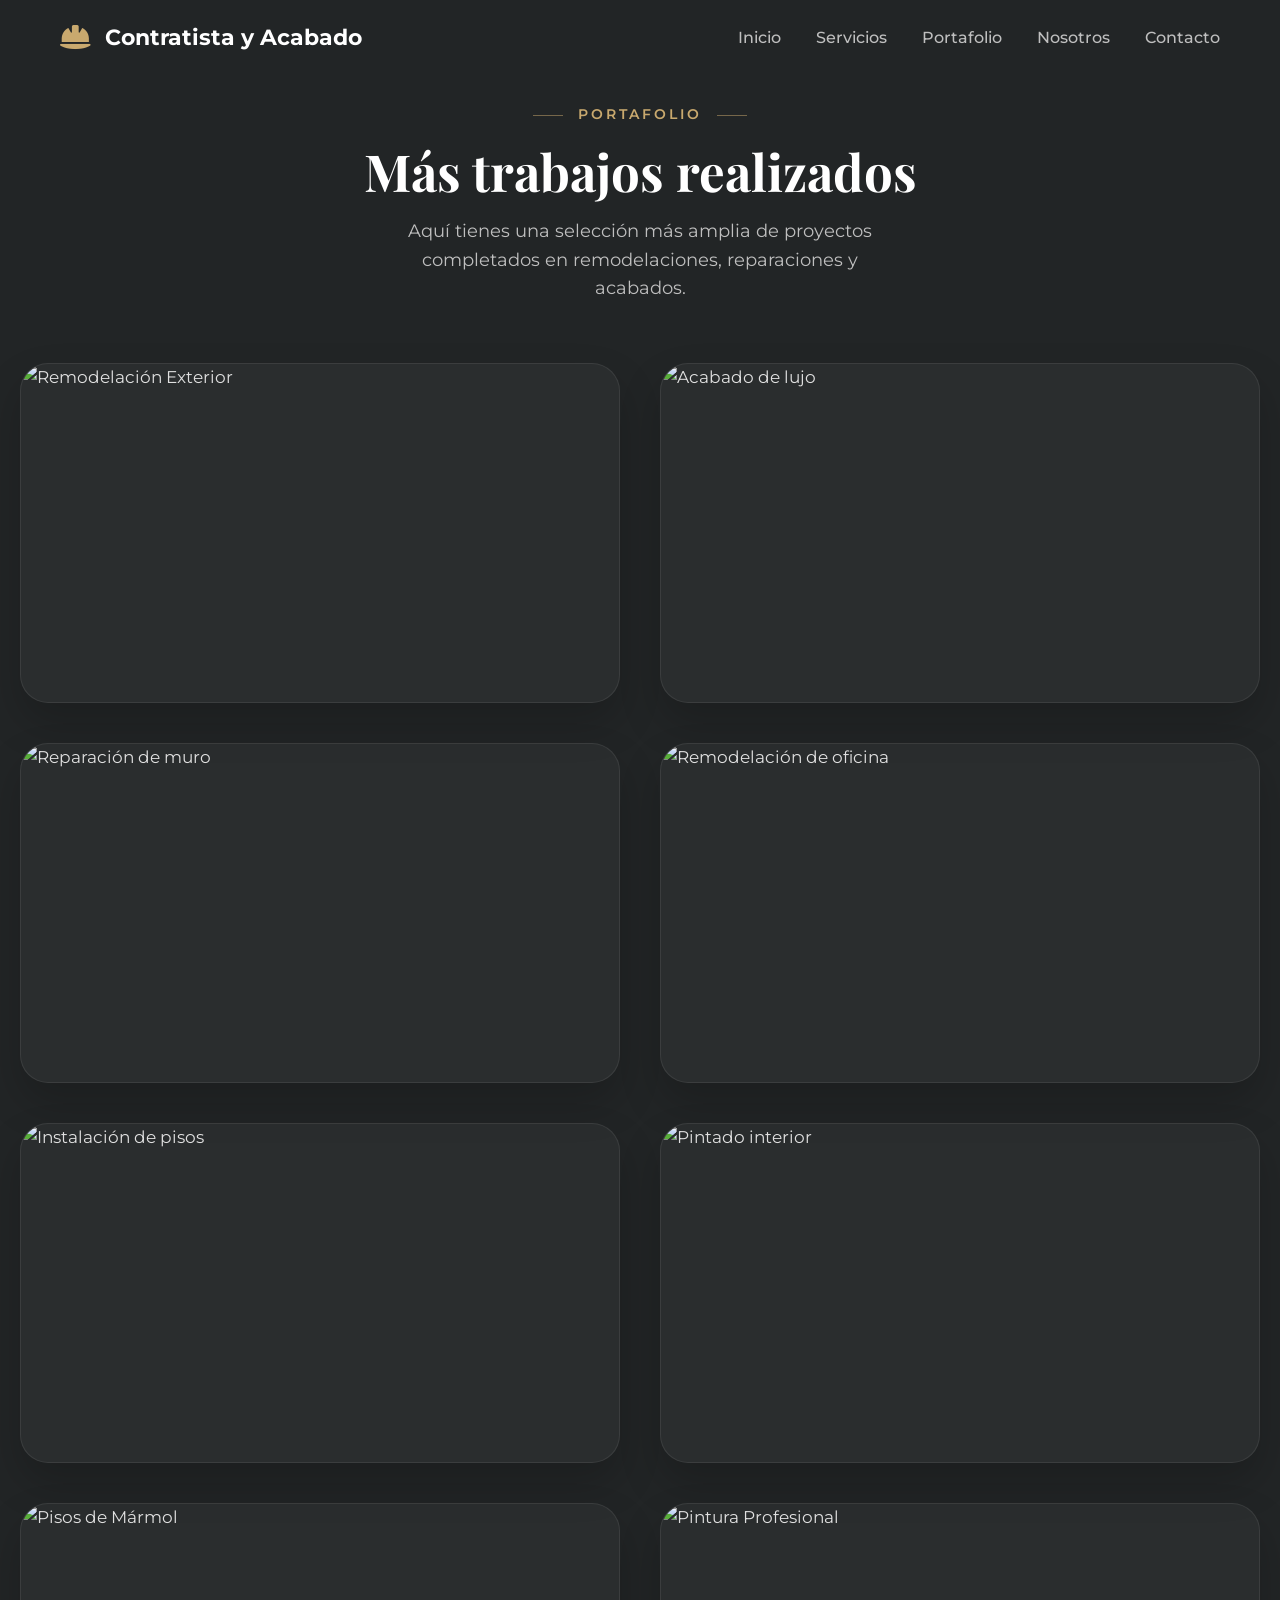
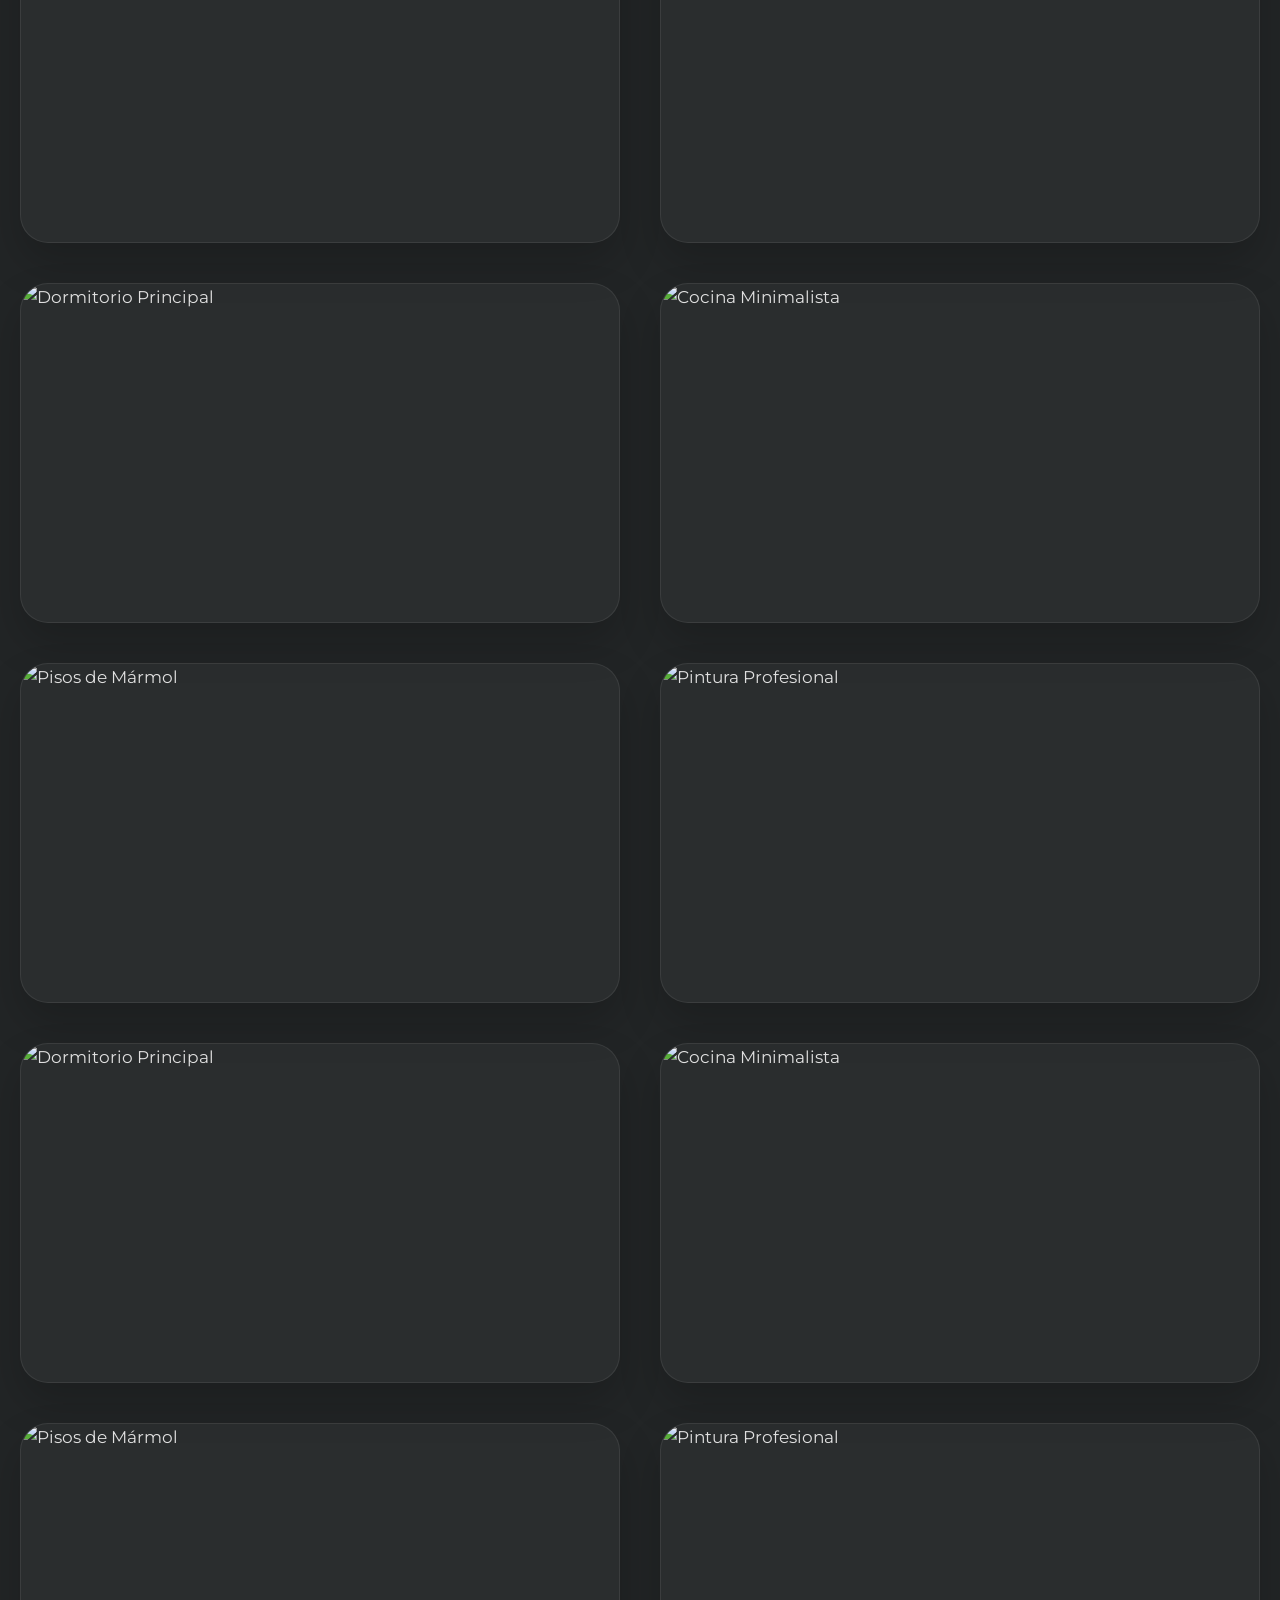
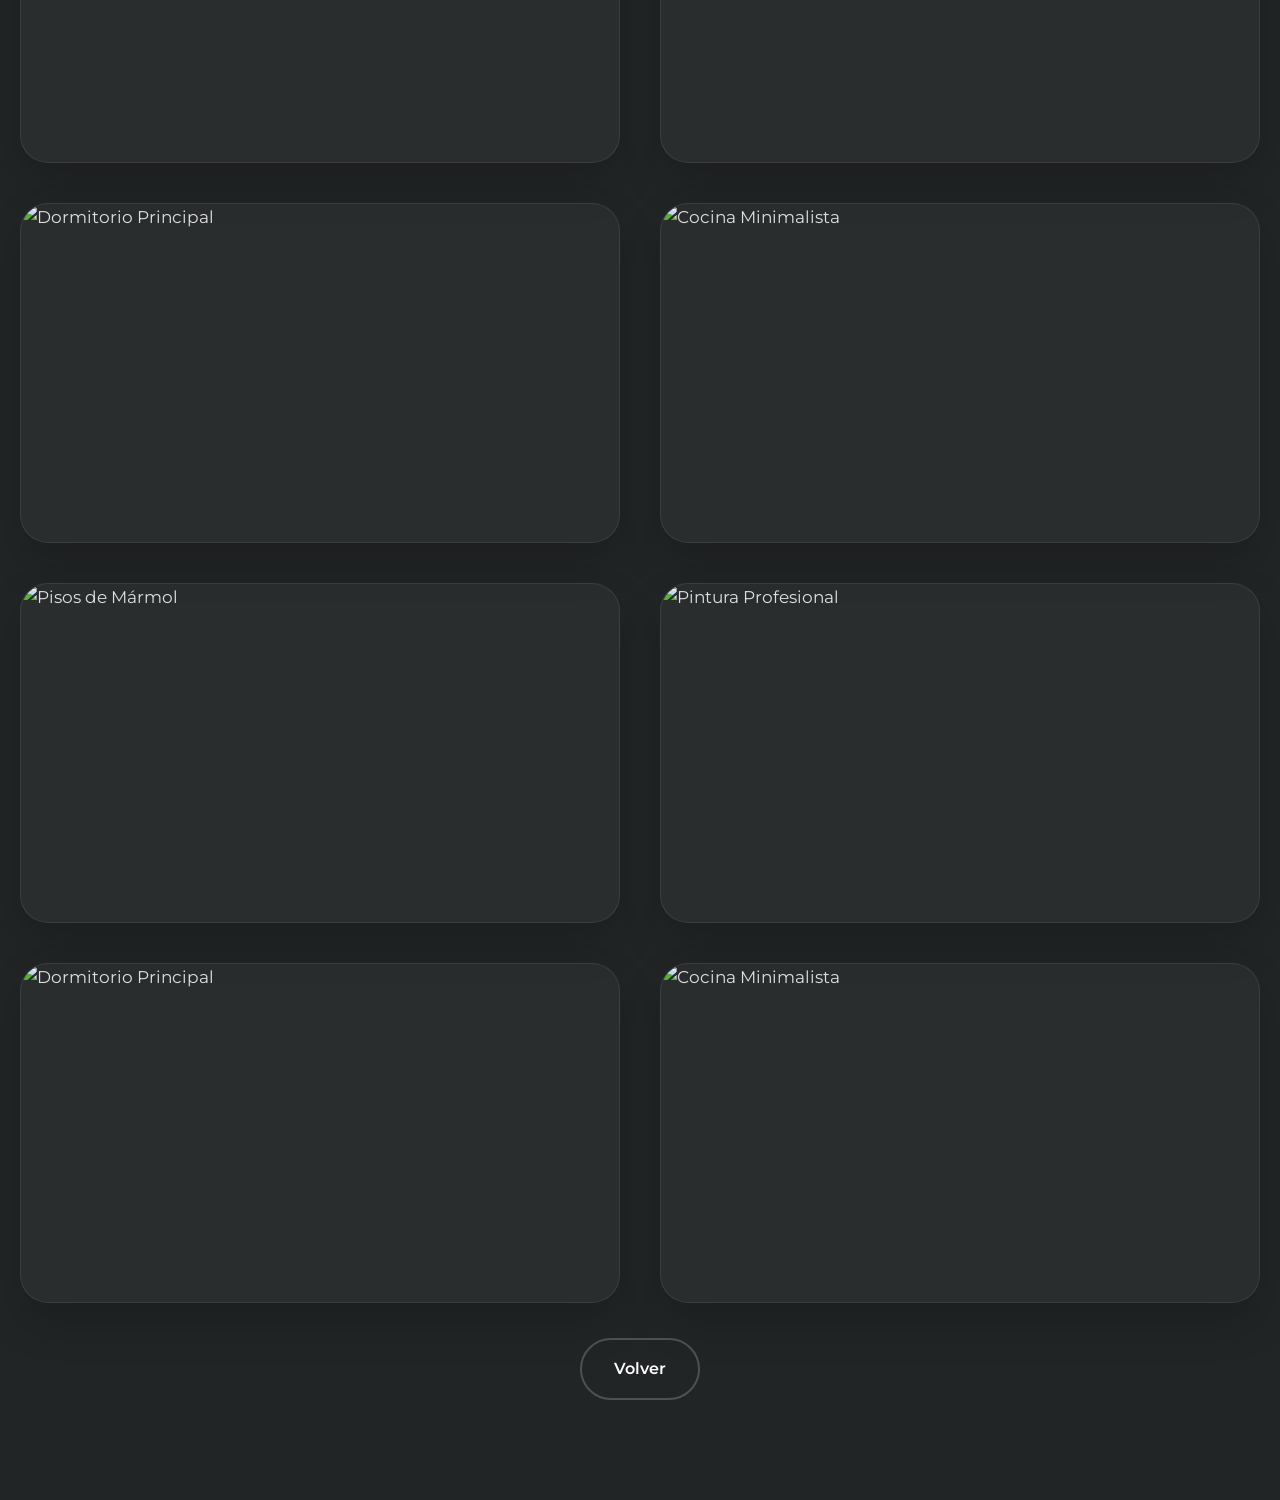
==== commit f64270ba: "Update fmt.Println to print 'Goodbye World'" ====
--- a/portfolio.html
+++ b/portfolio.html
@@ -329,4 +329,4 @@
 
     <script src="js/script.js"></script>
 </body>
-</html>+</html>
--- a/css/styles.css
+++ b/css/styles.css
@@ -28,7 +28,7 @@
 
 html {
     scroll-behavior: smooth;
-    font-size: 16px;
+    font-size: 17px;
 }
 
 body {
@@ -40,7 +40,7 @@
 }
 
 .container {
-    max-width: 1200px;
+    max-width: 1500px;
     margin: 0 auto;
     padding: 0 20px;
 }
@@ -78,7 +78,7 @@
 .logo {
     display: flex;
     align-items: center;
-    gap: 12px;
+    gap: 210px;
     text-decoration: none;
     color: var(--white);
     font-weight: 700;
@@ -690,19 +690,24 @@
 
 .portfolio-grid {
     display: grid;
-    grid-template-columns: repeat(4, 1fr);
-    gap: 20px;
+    grid-template-columns: repeat(auto-fit, minmax(320px, 1fr));
+    gap: 36px;
+    align-items: stretch;
 }
 
 .portfolio-item {
     position: relative;
-    border-radius: 16px;
+    border-radius: 28px;
     overflow: hidden;
     aspect-ratio: 4/3;
+    min-height: 340px;
     cursor: pointer;
     opacity: 0;
-    transform: scale(0.9);
-    transition: all 0.5s cubic-bezier(0.4, 0, 0.2, 1);
+    transform: scale(0.95);
+    transition: transform 0.5s cubic-bezier(0.4, 0, 0.2, 1), box-shadow 0.5s ease, opacity 0.5s ease;
+    background: rgba(255, 255, 255, 0.04);
+    border: 1px solid rgba(255, 255, 255, 0.08);
+    box-shadow: 0 20px 42px rgba(0, 0, 0, 0.18);
 }
 
 .portfolio-item.visible {
@@ -722,7 +727,12 @@
 }
 
 .portfolio-item:hover img {
-    transform: scale(1.15);
+    transform: scale(1.12);
+}
+
+.portfolio-item:hover {
+    transform: scale(1.02);
+    box-shadow: 0 24px 60px rgba(0, 0, 0, 0.35);
 }
 
 .portfolio-overlay {
@@ -731,25 +741,33 @@
     left: 0;
     width: 100%;
     height: 100%;
-    background: linear-gradient(to top, rgba(26, 26, 26, 0.95) 0%, rgba(26, 26, 26, 0.4) 50%, transparent 100%);
+    background: linear-gradient(to top, rgba(26, 26, 26, 0.94) 0%, rgba(26, 26, 26, 0.35) 45%, transparent 100%);
     display: flex;
     align-items: flex-end;
-    padding: 25px;
+    padding: 28px;
     opacity: 0;
-    transition: opacity 0.4s ease;
+    transition: opacity 0.4s ease, transform 0.4s ease;
 }
 
 .portfolio-item:hover .portfolio-overlay {
     opacity: 1;
+    transform: translateY(0);
+}
+
+.portfolio-item:hover .portfolio-overlay {
+    opacity: 1;
 }
 
 .portfolio-info {
-    transform: translateY(20px);
-    transition: transform 0.4s ease;
+    transform: translateY(12px);
+    transition: transform 0.4s ease, opacity 0.4s ease;
+    opacity: 0.9;
+    max-width: 75%;
 }
 
 .portfolio-item:hover .portfolio-info {
     transform: translateY(0);
+    opacity: 1;
 }
 
 .portfolio-tag {
@@ -795,6 +813,16 @@
     background: var(--accent);
     color: var(--jet-black);
     border-color: var(--accent);
+}
+
+.portfolio-more {
+    display: flex;
+    justify-content: center;
+    margin-top: 35px;
+}
+
+.portfolio-more .btn {
+    padding: 16px 32px;
 }
 
 /* ============================================
@@ -900,108 +928,6 @@
 }
 
 /* ============================================
-   TESTIMONIOS
-   ============================================ */
-.testimonials {
-    padding: 100px 0;
-    background: var(--onyx);
-}
-
-.testimonials-slider {
-    position: relative;
-    max-width: 800px;
-    margin: 0 auto;
-    min-height: 280px;
-}
-
-.testimonial-card {
-    position: absolute;
-    top: 0;
-    left: 0;
-    width: 100%;
-    background: var(--graphite);
-    border-radius: 20px;
-    padding: 40px;
-    opacity: 0;
-    transform: translateX(50px);
-    transition: all 0.6s ease;
-    pointer-events: none;
-}
-
-.testimonial-card.active {
-    opacity: 1;
-    transform: translateX(0);
-    pointer-events: all;
-}
-
-.testimonial-stars {
-    color: var(--accent);
-    font-size: 1rem;
-    margin-bottom: 20px;
-    display: flex;
-    gap: 4px;
-}
-
-.testimonial-text {
-    font-size: 1.1rem;
-    color: var(--platinum);
-    line-height: 1.8;
-    font-style: italic;
-    margin-bottom: 30px;
-}
-
-.testimonial-author {
-    display: flex;
-    align-items: center;
-    gap: 15px;
-}
-
-.author-avatar {
-    width: 50px;
-    height: 50px;
-    background: var(--accent);
-    color: var(--jet-black);
-    border-radius: 50%;
-    display: flex;
-    align-items: center;
-    justify-content: center;
-    font-weight: 700;
-    font-size: 1rem;
-}
-
-.author-info h4 {
-    color: var(--white);
-    font-size: 1rem;
-    margin-bottom: 3px;
-}
-
-.author-info span {
-    color: var(--ash);
-    font-size: 0.85rem;
-}
-
-.testimonial-dots {
-    display: flex;
-    justify-content: center;
-    gap: 10px;
-    margin-top: 30px;
-}
-
-.dot {
-    width: 12px;
-    height: 12px;
-    border-radius: 50%;
-    background: rgba(255, 255, 255, 0.2);
-    cursor: pointer;
-    transition: all 0.3s ease;
-}
-
-.dot.active {
-    background: var(--accent);
-    transform: scale(1.2);
-}
-
-/* ============================================
    CONTACTO
    ============================================ */
 .contact {
@@ -1125,6 +1051,182 @@
     background: var(--accent);
     color: var(--jet-black);
     transform: translateY(-3px);
+}
+
+/* ============================================
+   SUBIR IMÁGENES
+   ============================================ */
+.upload-section {
+    padding: 100px 0;
+    background: linear-gradient(135deg, rgba(34, 37, 38, 0.98), rgba(53, 58, 62, 0.98));
+    position: relative;
+}
+
+.upload-card {
+    display: grid;
+    grid-template-columns: 1fr 1fr;
+    gap: 40px;
+    align-items: start;
+    background: rgba(255, 255, 255, 0.05);
+    border: 1px solid rgba(255, 255, 255, 0.08);
+    border-radius: 28px;
+    padding: 40px;
+}
+
+.upload-info h3 {
+    margin-bottom: 18px;
+    color: var(--white);
+    font-size: 1.75rem;
+}
+
+.upload-info p {
+    color: var(--ash);
+    line-height: 1.8;
+    margin-bottom: 18px;
+}
+
+.upload-destination {
+    color: var(--accent);
+    font-weight: 600;
+    margin-bottom: 20px;
+}
+
+.upload-benefits {
+    list-style: none;
+    display: grid;
+    gap: 15px;
+}
+
+.upload-benefits li {
+    color: var(--platinum);
+    font-size: 1rem;
+    display: flex;
+    align-items: center;
+    gap: 12px;
+}
+
+.upload-benefits i {
+    color: var(--accent);
+    min-width: 24px;
+}
+
+.upload-form {
+    display: flex;
+    flex-direction: column;
+    gap: 20px;
+}
+
+.upload-label {
+    display: inline-flex;
+    align-items: center;
+    gap: 12px;
+    padding: 16px 24px;
+    background: var(--accent);
+    color: var(--jet-black);
+    border-radius: 16px;
+    cursor: pointer;
+    font-weight: 700;
+    width: fit-content;
+}
+
+.upload-label i {
+    font-size: 1.1rem;
+}
+
+.logo-img {
+    width: 100px;
+    height: 100px;
+    object-fit: contain;
+    border-radius: 10px;
+}
+
+.logo {
+    display: inline-flex;
+    align-items: center;
+    gap: 14px;
+}
+
+.upload-info h3 {
+    display: inline-flex;
+    align-items: center;
+    gap: 12px;
+    margin-bottom: 18px;
+    color: var(--white);
+    font-size: 1.75rem;
+}
+
+.upload-info h3 i {
+    color: var(--accent);
+}
+
+.upload-form input[type="file"] {
+    display: none;
+}
+
+.upload-preview {
+    display: grid;
+    grid-template-columns: repeat(auto-fit, minmax(140px, 1fr));
+    gap: 24px;
+    min-height: 320px;
+    padding: 20px;
+    background: rgba(255, 255, 255, 0.03);
+    border: 1px solid rgba(255, 255, 255, 0.08);
+    border-radius: 24px;
+}
+
+.preview-item {
+    background: rgba(255, 255, 255, 0.05);
+    border: 1px solid rgba(255, 255, 255, 0.12);
+    border-radius: 18px;
+    padding: 14px;
+    display: flex;
+    flex-direction: column;
+    gap: 12px;
+    align-items: center;
+    min-height: 220px;
+}
+
+.preview-item img {
+    width: 100%;
+    border-radius: 14px;
+    object-fit: cover;
+    aspect-ratio: 4 / 3;
+}
+
+.preview-item span {
+    color: var(--white);
+    font-size: 0.95rem;
+    text-align: center;
+    word-break: break-word;
+}
+
+.preview-remove {
+    background: rgba(255, 255, 255, 0.08);
+    border: none;
+    color: var(--white);
+    width: 38px;
+    height: 38px;
+    border-radius: 50%;
+    cursor: pointer;
+    font-size: 1.2rem;
+    display: flex;
+    align-items: center;
+    justify-content: center;
+}
+
+.upload-empty {
+    color: var(--ash);
+    font-size: 1rem;
+}
+
+@media (max-width: 1024px) {
+    .upload-card {
+        grid-template-columns: 1fr;
+    }
+
+    .upload-preview {
+        grid-template-columns: 1fr;
+    }
 }
 
 /* CTA Card */
@@ -1150,8 +1252,8 @@
 }
 
 .cta-icon {
-    width: 90px;
-    height: 90px;
+    width: 120px;
+    height: 120px;
     background: var(--whatsapp);
     border-radius: 24px;
     display: flex;
@@ -1435,7 +1537,7 @@
     }
     
     .portfolio-grid {
-        grid-template-columns: repeat(3, 1fr);
+        grid-template-columns: repeat(2, 1fr);
     }
     
     .about-grid,
@@ -1548,3 +1650,198 @@
         right: 20px;
     }
 }
+/* ============================================
+   PORTAFOLIO - ANTES & DESPUÉS
+   ============================================ */
+.portfolio-before-after {
+    display: grid;
+    grid-template-columns: 1fr 1fr;
+    gap: 4px;
+    width: 100%;
+    height: 100%;
+    min-height: 320px;
+}
+
+.portfolio-image-wrapper {
+    position: relative;
+    overflow: hidden;
+    background: var(--onyx);
+    min-height: 280px;
+    display: flex;
+    align-items: center;
+    justify-content: center;
+}
+
+.portfolio-image-wrapper img {
+    width: 100%;
+    height: 100%;
+    object-fit: cover;
+    transition: transform 0.5s ease;
+    min-height: 280px;
+}
+
+.portfolio-item:hover .portfolio-image-wrapper img {
+    transform: scale(1.08);
+}
+
+.ba-label {
+    position: absolute;
+    top: 14px;
+    left: 14px;
+    padding: 6px 16px;
+    border-radius: 8px;
+    font-size: 0.7rem;
+    font-weight: 700;
+    letter-spacing: 1px;
+    text-transform: uppercase;
+    z-index: 5;
+    backdrop-filter: blur(8px);
+}
+
+.ba-label.antes {
+    background: rgba(220, 50, 50, 0.85);
+    color: #fff;
+}
+
+.ba-label.despues {
+    background: rgba(37, 211, 102, 0.85);
+    color: #fff;
+}
+
+/* ====== PORTFOLIO ITEM - TAMAÑO AMPLIO ====== */
+.portfolio-item {
+    position: relative;
+    border-radius: 28px;
+    overflow: hidden;
+    aspect-ratio: 16 / 9;
+    min-height: 340px;
+    cursor: pointer;
+    opacity: 0;
+    transform: scale(0.96);
+    transition: transform 0.5s cubic-bezier(0.4, 0, 0.2, 1), 
+                box-shadow 0.5s ease, 
+                opacity 0.5s ease;
+    background: rgba(255, 255, 255, 0.04);
+    border: 1px solid rgba(255, 255, 255, 0.08);
+    box-shadow: 0 20px 42px rgba(0, 0, 0, 0.18);
+    width: 100%;
+}
+
+.portfolio-item.visible {
+    opacity: 1;
+    transform: scale(1);
+}
+
+.portfolio-item.hidden {
+    display: none;
+}
+
+.portfolio-item:hover {
+    transform: scale(1.02);
+    box-shadow: 0 24px 60px rgba(0, 0, 0, 0.35);
+}
+
+/* ====== GRID MÁS AMPLIO ====== */
+.portfolio-grid {
+    display: grid;
+    grid-template-columns: repeat(2, 1fr);
+    gap: 40px;
+    align-items: stretch;
+}
+
+.portfolio-grid-full {
+    grid-template-columns: repeat(2, 1fr);
+    gap: 48px;
+}
+
+/* ====== RESPONSIVE ====== */
+@media (max-width: 1024px) {
+    .portfolio-grid {
+        grid-template-columns: 1fr 1fr;
+        gap: 30px;
+    }
+    .portfolio-grid-full {
+        grid-template-columns: 1fr 1fr;
+        gap: 30px;
+    }
+}
+
+@media (max-width: 768px) {
+    .portfolio-grid {
+        grid-template-columns: 1fr;
+        gap: 28px;
+    }
+    .portfolio-grid-full {
+        grid-template-columns: 1fr;
+        gap: 28px;
+    }
+    .portfolio-before-after {
+        grid-template-columns: 1fr 1fr;
+        min-height: 200px;
+    }
+    .portfolio-image-wrapper {
+        min-height: 180px;
+    }
+    .portfolio-image-wrapper img {
+        min-height: 180px;
+    }
+}
+
+@media (max-width: 480px) {
+    .portfolio-grid {
+        grid-template-columns: 1fr;
+        gap: 24px;
+    }
+    .portfolio-before-after {
+        grid-template-columns: 1fr 1fr;
+        min-height: 160px;
+    }
+    .portfolio-image-wrapper {
+        min-height: 140px;
+    }
+    .portfolio-image-wrapper img {
+        min-height: 140px;
+    }
+    .ba-label {
+        font-size: 0.6rem;
+        padding: 4px 12px;
+        top: 8px;
+        left: 8px;
+    }
+}
+/* ============================================
+   COPIAR CORREO
+   ============================================ */
+.email-copy {
+    cursor: pointer;
+    color: var(--white);
+    font-weight: 600;
+    transition: color 0.3s ease;
+    position: relative;
+}
+
+.email-copy:hover {
+    color: var(--accent);
+}
+
+.copy-tooltip {
+    font-size: 0.7rem;
+    color: var(--ash);
+    background: var(--onyx);
+    padding: 4px 12px;
+    border-radius: 6px;
+    opacity: 0;
+    transition: opacity 0.3s ease;
+    margin-left: 10px;
+    display: inline-block;
+}
+
+.copy-tooltip.show {
+    opacity: 1;
+}
+.footer-logo-img {
+    width: 65px;
+    height: 65px;
+    object-fit: contain;
+    border-radius: 8px;
+}
